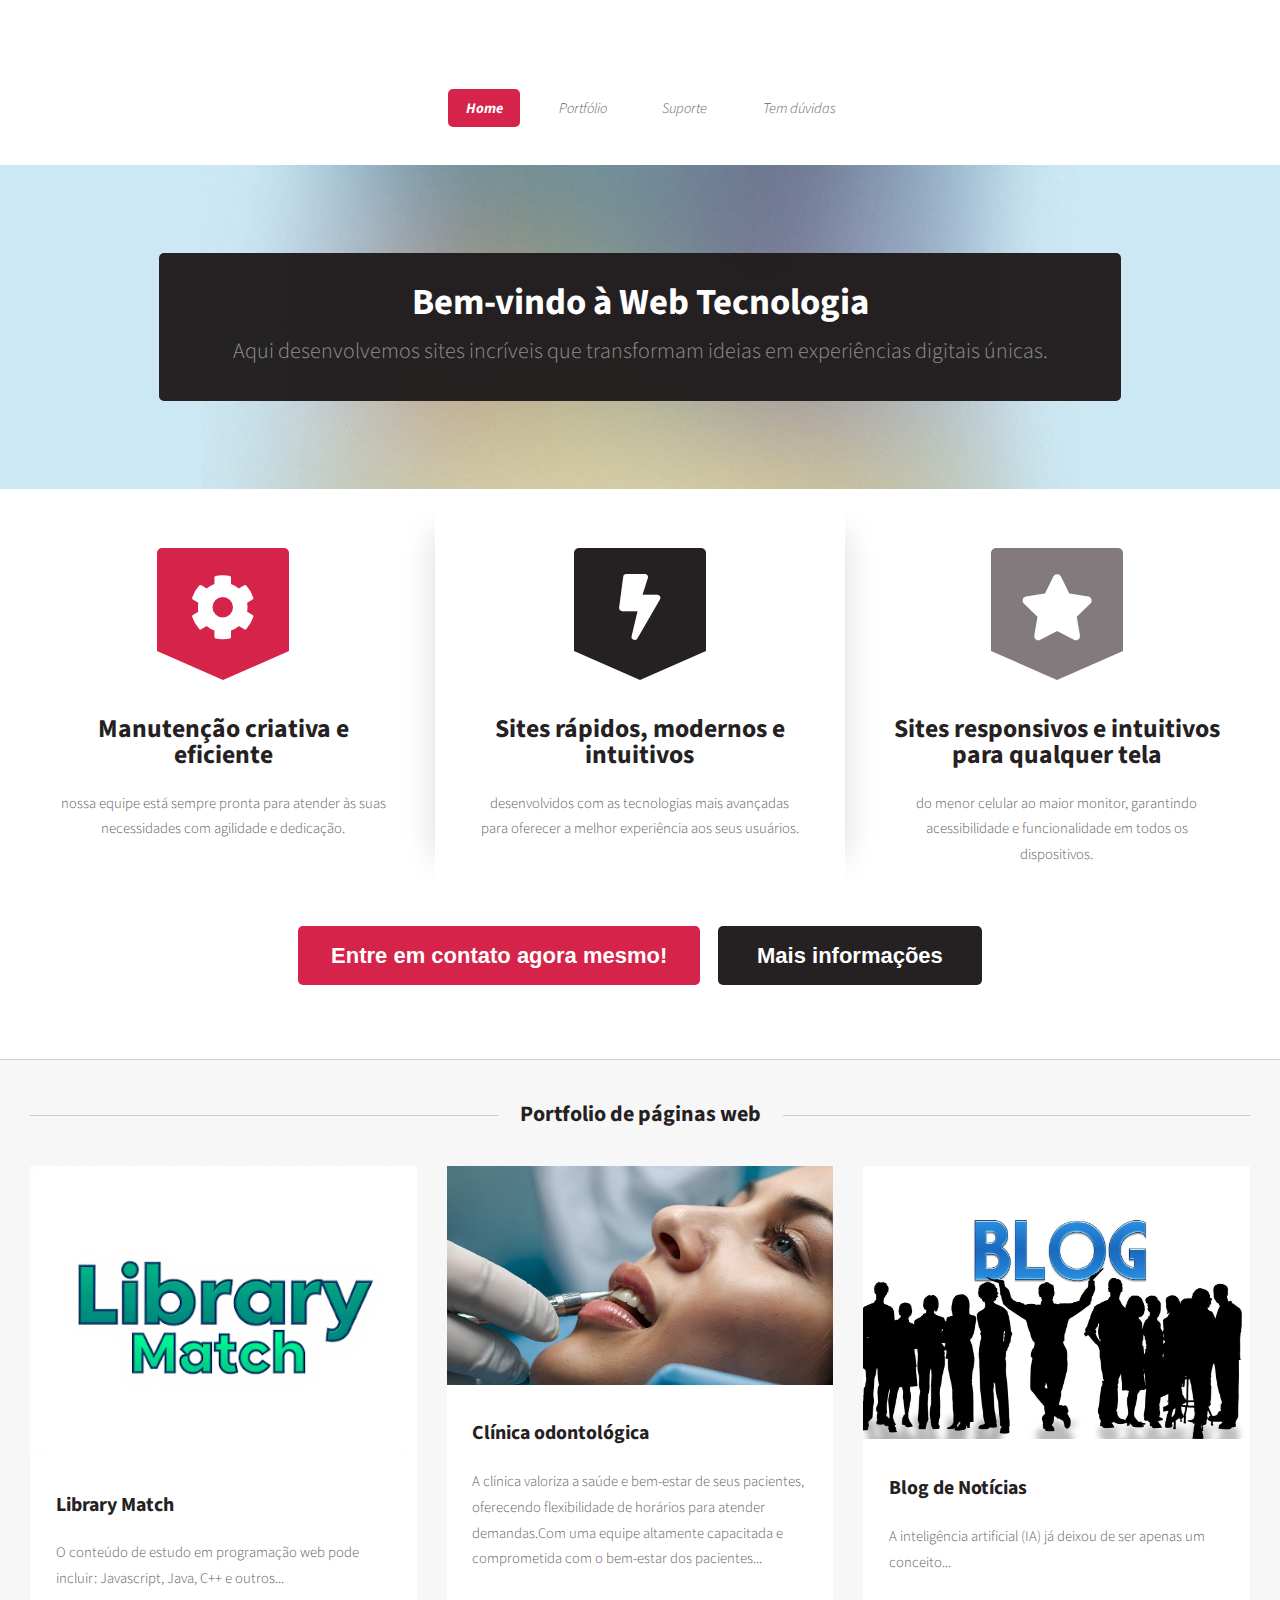
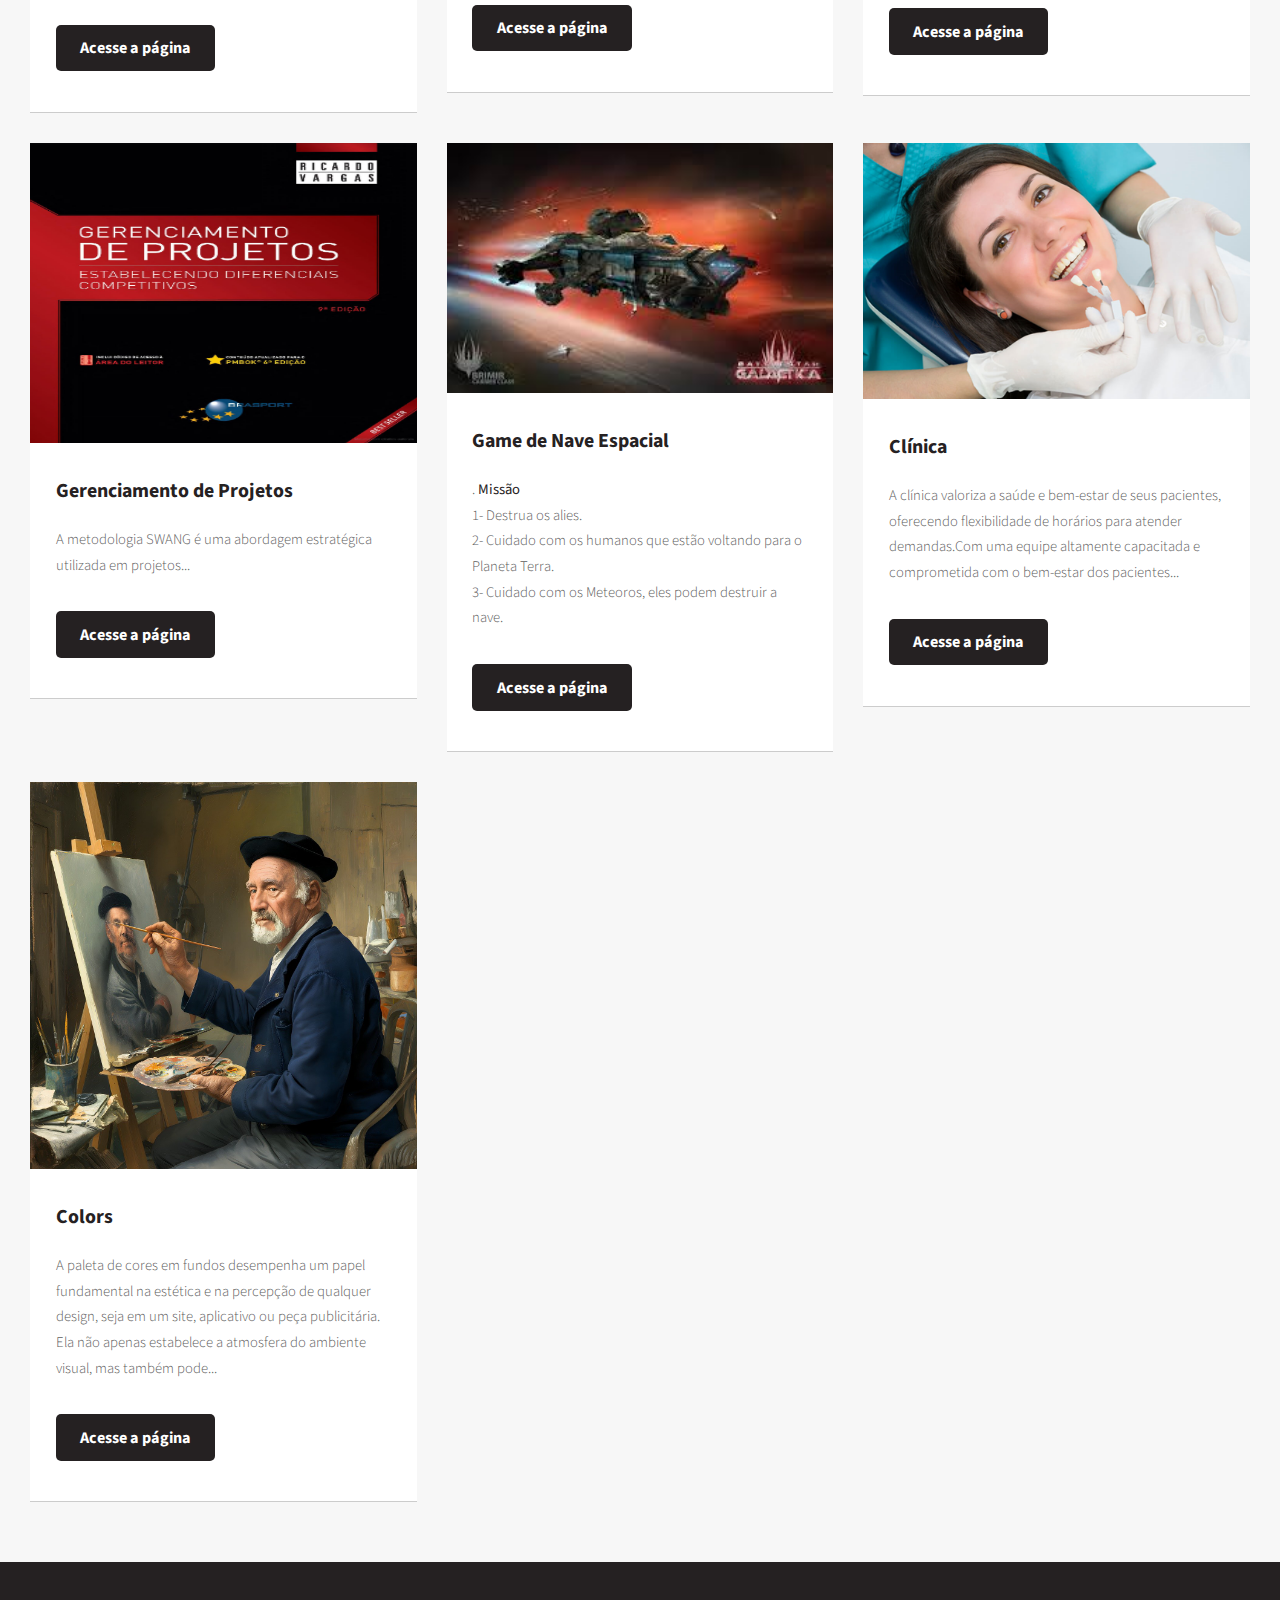
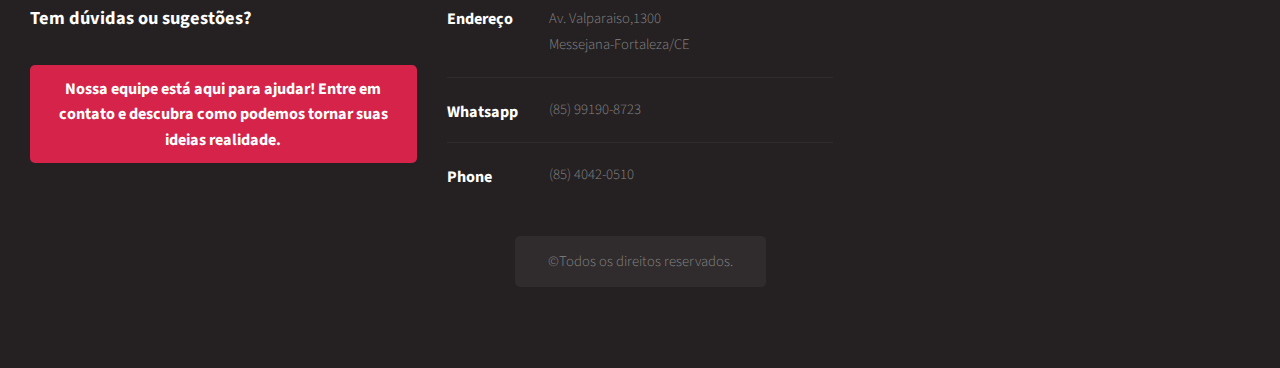
==== index.html @ 4440e18b "inicio" ====
<!DOCTYPE HTML>

<html>
	<head>
		<title>webTecnologia</title>
		<meta charset="utf-8" />
		<meta name="viewport" content="width=device-width, initial-scale=1, user-scalable=no" />
		<link rel="stylesheet" href="assets/css/main.css" />
		<link rel="shortcut icon" href="./images/WhatsApp Image 2025-01-07 at 01.07.58.jpeg" type="image/x-icon">
	</head>
	<body class="homepage is-preload">
		<div id="page-wrapper">

			<!-- Header -->
				<section id="header">

					
					

					<!-- Nav -->
						<nav id="nav">
							<ul>
								<li class="current"><a href="index.html">Home</a></li>
								<li><a href="#Portfolio">Portfólio</a></li>
								<li><a href="#Suporte">Suporte</a></li>
								<li><a href="./seg.html" target="_blank">Tem dúvidas</a></li>
							
							</ul>
						</nav>

					<!-- Banner -->
						<section id="banner">
							<header>
								<h2>Bem-vindo à Web Tecnologia</h2>
								<p> Aqui desenvolvemos sites incríveis que transformam ideias em experiências digitais únicas.</p>
							</header>
						</section>

					<!-- Intro -->
						<section id="intro" class="container">
							<div class="row">
								<div class="col-4 col-12-medium">
									<section class="first">
										<i class="icon solid featured fa-cog"></i>
										<header>
											<h2>Manutenção criativa e eficiente</h2>
										</header>
										<p>nossa equipe está sempre pronta para atender às suas necessidades com agilidade e dedicação.</p>
									</section>
								</div>
								<div class="col-4 col-12-medium">
									<section class="middle">
										<i class="icon solid featured alt fa-bolt"></i>
										<header>
											<h2>Sites rápidos, modernos e intuitivos</h2>
										</header>
										<p>desenvolvidos com as tecnologias mais avançadas para oferecer a melhor experiência aos seus usuários.</p>
									</section>
								</div>
								<div class="col-4 col-12-medium">
									<section class="last">
										<i class="icon solid featured alt2 fa-star"></i>
										<header>
											<h2>Sites responsivos e intuitivos para qualquer tela</h2>
										</header>
										<p>do menor celular ao maior monitor, garantindo acessibilidade e funcionalidade em todos os dispositivos.</p>
									</section>
								</div>
							</div>
							<footer>
								<ul class="actions">
									<li><button class="button large" id="whatsappButton">Entre em contato agora mesmo!</button></li>
									<li><button class="button alt large" id="whatsappButton2">Mais informações</button></li>
								</ul>
								
								<script>
									const phone = "5585991908723";
									const message = "Olá, gostaria de obter mais informações.";
									const url = `https://wa.me/${phone}?text=${encodeURIComponent(message)}`;
								
									// Botão 1
									document.getElementById("whatsappButton").addEventListener("click", function () {
										window.open(url, "_blank");
									});
								
									// Botão 2
									document.getElementById("whatsappButton2").addEventListener("click", function () {
										window.open(url, "_blank");
									});
								</script>
								
							</footer>
						</section>

				</section>

			<!-- Main -->
				<section id="main">
					<div class="container">
						<div class="row">
							<div class="col-12">

								<!-- Portfolio -->
									<section>
										<header class="major" id="Portfolio">
											<h2>Portfolio de páginas web</h2>
										</header>
										<div class="row">
											<div class="col-4 col-6-medium col-12-small">
												<section class="box">
													<a href="./images/download (1).png" class="image featured"><img src="./images/download (1).png" alt="" /></a>
													<header>
														<h3>Library Match</h3>
													</header>
													<p>O conteúdo de estudo em programação web pode incluir: Javascript, Java, C++ e outros...</p>
													<footer>
														<ul class="actions">
															<li><a href="https://www.librarymatch.com.br" target="_blank" class="button alt">Acesse a página</a></li>
														</ul>
													</footer>
												</section>
											</div>

											<div class="col-4 col-6-medium col-12-small">
												<section class="box">
													<a href="images/dentist-8729625_1280.jpg" class="image featured"><img src="images/dentist-8729625_1280.jpg" alt="" /></a>
													<header>
														<h3>Clínica odontológica</h3>
													</header>
													<p>A clínica valoriza a saúde e bem-estar de seus pacientes, oferecendo flexibilidade de horários para atender demandas.Com uma equipe altamente capacitada e comprometida com o bem-estar dos pacientes...</p>
													<footer>
														<ul class="actions">
															<li><a href="./Pages/page1/index.html" target="_blank" class="button alt">Acesse a página</a></li>
														</ul>
													</footer>
												</section>
											</div>

											
											
											<div class="col-4 col-6-medium col-12-small">
												<section class="box">
													<a href="images/blog-92132_1280.jpg" class="image featured"><img src="images/blog-92132_1280.jpg" alt="" /></a>
													<header>
														<h3>Blog de Notícias </h3>
													</header>
													<p>A inteligência artificial (IA) já deixou de ser apenas um conceito...</p>
													<footer>
														<ul class="actions">
															<li><a href=" ./Pages/page2/index.html" target="_blank" class="button alt">Acesse a página</a></li>
														</ul>
													</footer>
												</section>
											</div>

											<div class="col-4 col-6-medium col-12-small">
												<section class="box">
													<a href="./images/ebookProj.png" class="image featured"><img src="./images/ebookProj.png" alt="" height="300px" /></a>
													<header>
														<h3>Gerenciamento de Projetos</h3>
													</header>
													<p>A metodologia SWANG é uma abordagem estratégica utilizada em projetos...</p>
													<footer>
														<ul class="actions">
															<li><a href="https://projeto-g-five.vercel.app/" target="_blank" class="button alt">Acesse a página</a></li>
														</ul>
													</footer>
												</section>
											</div>

											<div class="col-4 col-6-medium col-12-small">
												<section class="box">
													<a href="./images/images.jfif" class="image featured"><img src="./images/images.jfif" alt="" height="250px" /></a>
													<header>
														<h3>Game de Nave Espacial</h3>
													</header>
													<p>. <strong>Missão</strong> <br>
														1- Destrua os alies. <br>
														2- Cuidado com os humanos que estão voltando para o Planeta Terra. <br>
														3- Cuidado com os Meteoros, eles podem destruir a nave.</p>
													<footer>
														<ul class="actions">
															<li><a href="https://battle-star-coral.vercel.app" target="_blank" class="button alt">Acesse a página</a></li>
														</ul>
													</footer>
												</section>
											</div>

											<div class="col-4 col-6-medium col-12-small">
												<section class="box">
													<a href="./images/implante2.png" class="image featured"><img src="./images/implante2.png" alt="" /></a>
													<header>
														<h3>Clínica</h3>
													</header>
													<p>A clínica valoriza a saúde e bem-estar de seus pacientes, oferecendo flexibilidade de horários para atender demandas.Com uma equipe altamente capacitada e comprometida com o bem-estar dos pacientes...</p>
													<footer>
														<ul class="actions">
															<li><a href="https://project-cl-nica.vercel.app/index.html" target="_blank" class="button alt">Acesse a página</a></li>
														</ul>
													</footer>
												</section>
											</div>

											<div class="col-4 col-6-medium col-12-small">
												<section class="box">
													<a href="images/ai-generated-8733789_1280.png" class="image featured"><img src="images/ai-generated-8733789_1280.png" alt="" /></a>
													<header>
														<h3>Colors</h3>
													</header>
													<p>A paleta de cores em fundos desempenha um papel fundamental na estética e na percepção de qualquer design, seja em um site, aplicativo ou peça publicitária. Ela não apenas estabelece a atmosfera do ambiente visual, mas também pode...</p>
													<footer>
														<ul class="actions">
															<li><a href="./Pages/page3/index.html " target="_blank" class="button alt">Acesse a página</a></li>
														</ul>
													</footer>
												</section>
											</div>
										
										</div>
									</section>

							</div>
							<div class="col-12">

								
											</div>
											
										</div>
									</section>

							</div>
						</div>
					</div>
				</section>

			<!-- Footer -->
				<section id="footer">
					<div class="container">
						<div class="row">
							
							<div class="col-4 col-12-medium">
								<section>
									<header id="Suporte">
										<h2>Tem dúvidas ou sugestões?</h2>
									</header>
									<footer>
										<ul class="actions">
											<li>
												<a 
													href="https://wa.me/5585991908723?text=Olá, gostaria de obter mais informações." 
													class="button" 
													target="_blank">
													Nossa equipe está aqui para ajudar! Entre em contato e descubra como podemos tornar suas ideias realidade.
												</a>
											</li>
										</ul>
										
									</footer>
								</section>
							</div>
							
							
							<div class="col-4 col-12-medium">
								<section>
									
									
									<ul class="contact">
										<li>
											<h3>Endereço</h3>
											<p>
												Av. Valparaiso,1300<br />
												Messejana-Fortaleza/CE<br />

											</p>
										</li>
										<li>
											<h3>Whatsapp</h3>
											<p>(85) 99190-8723</p>
											
										</li>
										<li>
											<h3>Phone</h3>
											<p>(85) 4042-0510</p>
										</li>
									</ul>
								</section>
							</div>
							<div class="col-12">

								<!-- Copyright -->
									<div id="copyright">
										<ul class="links">
											<li>&copy;Todos os direitos reservados.</li>
										</ul>
									</div>

							</div>
						</div>
					</div>
				</section>

		</div>

		<!-- Scripts -->
			<script src="assets/js/jquery.min.js"></script>
			<script src="assets/js/jquery.dropotron.min.js"></script>
			<script src="assets/js/browser.min.js"></script>
			<script src="assets/js/breakpoints.min.js"></script>
			<script src="assets/js/util.js"></script>
			<script src="assets/js/main.js"></script>

	</body>
</html>
---- assets/css/main.css ----
@import url("fontawesome-all.min.css");
@import url("https://fonts.googleapis.com/css?family=Source+Sans+Pro:300,400,700,900,300italic");

/*
	Dopetrope by HTML5 UP
	html5up.net | @ajlkn
	Free for personal and commercial use under the CCA 3.0 license (html5up.net/license)
*/

html, body, div, span, applet, object,
iframe, h1, h2, h3, h4, h5, h6, p, blockquote,
pre, a, abbr, acronym, address, big, cite,
code, del, dfn, em, img, ins, kbd, q, s, samp,
small, strike, strong, sub, sup, tt, var, b,
u, i, center, dl, dt, dd, ol, ul, li, fieldset,
form, label, legend, table, caption, tbody,
tfoot, thead, tr, th, td, article, aside,
canvas, details, embed, figure, figcaption,
footer, header, hgroup, menu, nav, output, ruby,
section, summary, time, mark, audio, video {
	margin: 0;
	padding: 0;
	border: 0;
	font-size: 100%;
	font: inherit;
	vertical-align: baseline;}

article, aside, details, figcaption, figure,
footer, header, hgroup, menu, nav, section {
	display: block;}

body {
	line-height: 1;
}

ol, ul {
	list-style: none;
}

blockquote, q {
	quotes: none;
}

	blockquote:before, blockquote:after, q:before, q:after {
		content: '';
		content: none;
	}

table {
	border-collapse: collapse;
	border-spacing: 0;
}

body {
	-webkit-text-size-adjust: none;
}

mark {
	background-color: transparent;
	color: inherit;
}

input::-moz-focus-inner {
	border: 0;
	padding: 0;
}

input, select, textarea {
	-moz-appearance: none;
	-webkit-appearance: none;
	-ms-appearance: none;
	appearance: none;
}

/* Basic */

	html {
		box-sizing: border-box;
	}

	*, *:before, *:after {
		box-sizing: inherit;
	}

	body {
		background: #252122;
		background-image: url("images/bg02.png");
	}

		body.is-preload *, body.is-preload *:before, body.is-preload *:after {
			-moz-animation: none !important;
			-webkit-animation: none !important;
			-ms-animation: none !important;
			animation: none !important;
			-moz-transition: none !important;
			-webkit-transition: none !important;
			-ms-transition: none !important;
			transition: none !important;
		}

	body, input, textarea, select {
		font-family: 'Source Sans Pro';
		font-weight: 300;
		color: #5d5d5d;
		font-size: 14pt;
		line-height: 1.75em;
	}

	strong, b {
		color: #252122;
		font-weight: 400;
	}

	i, em {
		font-style: italic;
	}

	sub {
		position: relative;
		top: 0.5em;
		font-size: 0.8em;
	}

	sup {
		position: relative;
		top: -0.5em;
		font-size: 0.8em;
	}

	blockquote {
		border-left: solid 0.75em #dddddd;
		padding: 1em 0 1em 1.5em;
		font-style: italic;
	}

	h1, h2, h3, h4, h5, h6 {
		color: #252122;
		font-weight: 700;
	}

	h1 a, h2 a, h3 a, h4 a, h5 a, h6 a {
		color: inherit;
		text-decoration: none;
	}

	h2 {
		font-size: 1.5em;
	}

	h3 {
		font-size: 1.35em;
	}

	a {
		color: #d52349;
		text-decoration: underline;
	}

		a:hover {
			text-decoration: none;
		}

	br.clear {
		clear: both;
	}

	hr {
		border: 0;
		border-top: solid 1px #dddddd;
		height: 1px;
		margin: 2em 0 2em 0;
	}

	p, ul, ol, dl, table {
		margin-bottom: 2em;
	}

/* Container */

	.container {
		margin: 0 auto;
		max-width: 100%;
		width: 70em;
	}

		@media screen and (max-width: 1680px) {

			.container {
				width: 70em;
			}

		}

		@media screen and (max-width: 1280px) {

			.container {
				width: calc(100% - 60px);
			}

		}

		@media screen and (max-width: 980px) {

			.container {
				width: calc(100% - 80px);
			}

		}

		@media screen and (max-width: 736px) {

			.container {
				width: calc(100% - 40px);
			}

		}

/* Row */

	.row {
		display: flex;
		flex-wrap: wrap;
		box-sizing: border-box;
		align-items: stretch;
	}

		.row > * {
			box-sizing: border-box;
		}

		.row.gtr-uniform > * > :last-child {
			margin-bottom: 0;
		}

		.row.aln-left {
			justify-content: flex-start;
		}

		.row.aln-center {
			justify-content: center;
		}

		.row.aln-right {
			justify-content: flex-end;
		}

		.row.aln-top {
			align-items: flex-start;
		}

		.row.aln-middle {
			align-items: center;
		}

		.row.aln-bottom {
			align-items: flex-end;
		}

		.row > .imp {
			order: -1;
		}

		.row > .col-1 {
			width: 8.33333%;
		}

		.row > .off-1 {
			margin-left: 8.33333%;
		}

		.row > .col-2 {
			width: 16.66667%;
		}

		.row > .off-2 {
			margin-left: 16.66667%;
		}

		.row > .col-3 {
			width: 25%;
		}

		.row > .off-3 {
			margin-left: 25%;
		}

		.row > .col-4 {
			width: 33.33333%;
		}

		.row > .off-4 {
			margin-left: 33.33333%;
		}

		.row > .col-5 {
			width: 41.66667%;
		}

		.row > .off-5 {
			margin-left: 41.66667%;
		}

		.row > .col-6 {
			width: 50%;
		}

		.row > .off-6 {
			margin-left: 50%;
		}

		.row > .col-7 {
			width: 58.33333%;
		}

		.row > .off-7 {
			margin-left: 58.33333%;
		}

		.row > .col-8 {
			width: 66.66667%;
		}

		.row > .off-8 {
			margin-left: 66.66667%;
		}

		.row > .col-9 {
			width: 75%;
		}

		.row > .off-9 {
			margin-left: 75%;
		}

		.row > .col-10 {
			width: 83.33333%;
		}

		.row > .off-10 {
			margin-left: 83.33333%;
		}

		.row > .col-11 {
			width: 91.66667%;
		}

		.row > .off-11 {
			margin-left: 91.66667%;
		}

		.row > .col-12 {
			width: 100%;
		}

		.row > .off-12 {
			margin-left: 100%;
		}

		.row.gtr-0 {
			margin-top: 0px;
			margin-left: 0px;
		}

			.row.gtr-0 > * {
				padding: 0px 0 0 0px;
			}

			.row.gtr-0.gtr-uniform {
				margin-top: 0px;
			}

				.row.gtr-0.gtr-uniform > * {
					padding-top: 0px;
				}

		.row.gtr-25 {
			margin-top: -12.5px;
			margin-left: -12.5px;
		}

			.row.gtr-25 > * {
				padding: 12.5px 0 0 12.5px;
			}

			.row.gtr-25.gtr-uniform {
				margin-top: -12.5px;
			}

				.row.gtr-25.gtr-uniform > * {
					padding-top: 12.5px;
				}

		.row.gtr-50 {
			margin-top: -25px;
			margin-left: -25px;
		}

			.row.gtr-50 > * {
				padding: 25px 0 0 25px;
			}

			.row.gtr-50.gtr-uniform {
				margin-top: -25px;
			}

				.row.gtr-50.gtr-uniform > * {
					padding-top: 25px;
				}

		.row {
			margin-top: -50px;
			margin-left: -50px;
		}

			.row > * {
				padding: 50px 0 0 50px;
			}

			.row.gtr-uniform {
				margin-top: -50px;
			}

				.row.gtr-uniform > * {
					padding-top: 50px;
				}

		.row.gtr-150 {
			margin-top: -75px;
			margin-left: -75px;
		}

			.row.gtr-150 > * {
				padding: 75px 0 0 75px;
			}

			.row.gtr-150.gtr-uniform {
				margin-top: -75px;
			}

				.row.gtr-150.gtr-uniform > * {
					padding-top: 75px;
				}

		.row.gtr-200 {
			margin-top: -100px;
			margin-left: -100px;
		}

			.row.gtr-200 > * {
				padding: 100px 0 0 100px;
			}

			.row.gtr-200.gtr-uniform {
				margin-top: -100px;
			}

				.row.gtr-200.gtr-uniform > * {
					padding-top: 100px;
				}

		@media screen and (max-width: 1680px) {

			.row {
				display: flex;
				flex-wrap: wrap;
				box-sizing: border-box;
				align-items: stretch;
			}

				.row > * {
					box-sizing: border-box;
				}

				.row.gtr-uniform > * > :last-child {
					margin-bottom: 0;
				}

				.row.aln-left {
					justify-content: flex-start;
				}

				.row.aln-center {
					justify-content: center;
				}

				.row.aln-right {
					justify-content: flex-end;
				}

				.row.aln-top {
					align-items: flex-start;
				}

				.row.aln-middle {
					align-items: center;
				}

				.row.aln-bottom {
					align-items: flex-end;
				}

				.row > .imp-xlarge {
					order: -1;
				}

				.row > .col-1-xlarge {
					width: 8.33333%;
				}

				.row > .off-1-xlarge {
					margin-left: 8.33333%;
				}

				.row > .col-2-xlarge {
					width: 16.66667%;
				}

				.row > .off-2-xlarge {
					margin-left: 16.66667%;
				}

				.row > .col-3-xlarge {
					width: 25%;
				}

				.row > .off-3-xlarge {
					margin-left: 25%;
				}

				.row > .col-4-xlarge {
					width: 33.33333%;
				}

				.row > .off-4-xlarge {
					margin-left: 33.33333%;
				}

				.row > .col-5-xlarge {
					width: 41.66667%;
				}

				.row > .off-5-xlarge {
					margin-left: 41.66667%;
				}

				.row > .col-6-xlarge {
					width: 50%;
				}

				.row > .off-6-xlarge {
					margin-left: 50%;
				}

				.row > .col-7-xlarge {
					width: 58.33333%;
				}

				.row > .off-7-xlarge {
					margin-left: 58.33333%;
				}

				.row > .col-8-xlarge {
					width: 66.66667%;
				}

				.row > .off-8-xlarge {
					margin-left: 66.66667%;
				}

				.row > .col-9-xlarge {
					width: 75%;
				}

				.row > .off-9-xlarge {
					margin-left: 75%;
				}

				.row > .col-10-xlarge {
					width: 83.33333%;
				}

				.row > .off-10-xlarge {
					margin-left: 83.33333%;
				}

				.row > .col-11-xlarge {
					width: 91.66667%;
				}

				.row > .off-11-xlarge {
					margin-left: 91.66667%;
				}

				.row > .col-12-xlarge {
					width: 100%;
				}

				.row > .off-12-xlarge {
					margin-left: 100%;
				}

				.row.gtr-0 {
					margin-top: 0px;
					margin-left: 0px;
				}

					.row.gtr-0 > * {
						padding: 0px 0 0 0px;
					}

					.row.gtr-0.gtr-uniform {
						margin-top: 0px;
					}

						.row.gtr-0.gtr-uniform > * {
							padding-top: 0px;
						}

				.row.gtr-25 {
					margin-top: -12.5px;
					margin-left: -12.5px;
				}

					.row.gtr-25 > * {
						padding: 12.5px 0 0 12.5px;
					}

					.row.gtr-25.gtr-uniform {
						margin-top: -12.5px;
					}

						.row.gtr-25.gtr-uniform > * {
							padding-top: 12.5px;
						}

				.row.gtr-50 {
					margin-top: -25px;
					margin-left: -25px;
				}

					.row.gtr-50 > * {
						padding: 25px 0 0 25px;
					}

					.row.gtr-50.gtr-uniform {
						margin-top: -25px;
					}

						.row.gtr-50.gtr-uniform > * {
							padding-top: 25px;
						}

				.row {
					margin-top: -50px;
					margin-left: -50px;
				}

					.row > * {
						padding: 50px 0 0 50px;
					}

					.row.gtr-uniform {
						margin-top: -50px;
					}

						.row.gtr-uniform > * {
							padding-top: 50px;
						}

				.row.gtr-150 {
					margin-top: -75px;
					margin-left: -75px;
				}

					.row.gtr-150 > * {
						padding: 75px 0 0 75px;
					}

					.row.gtr-150.gtr-uniform {
						margin-top: -75px;
					}

						.row.gtr-150.gtr-uniform > * {
							padding-top: 75px;
						}

				.row.gtr-200 {
					margin-top: -100px;
					margin-left: -100px;
				}

					.row.gtr-200 > * {
						padding: 100px 0 0 100px;
					}

					.row.gtr-200.gtr-uniform {
						margin-top: -100px;
					}

						.row.gtr-200.gtr-uniform > * {
							padding-top: 100px;
						}

		}

		@media screen and (max-width: 1280px) {

			.row {
				display: flex;
				flex-wrap: wrap;
				box-sizing: border-box;
				align-items: stretch;
			}

				.row > * {
					box-sizing: border-box;
				}

				.row.gtr-uniform > * > :last-child {
					margin-bottom: 0;
				}

				.row.aln-left {
					justify-content: flex-start;
				}

				.row.aln-center {
					justify-content: center;
				}

				.row.aln-right {
					justify-content: flex-end;
				}

				.row.aln-top {
					align-items: flex-start;
				}

				.row.aln-middle {
					align-items: center;
				}

				.row.aln-bottom {
					align-items: flex-end;
				}

				.row > .imp-large {
					order: -1;
				}

				.row > .col-1-large {
					width: 8.33333%;
				}

				.row > .off-1-large {
					margin-left: 8.33333%;
				}

				.row > .col-2-large {
					width: 16.66667%;
				}

				.row > .off-2-large {
					margin-left: 16.66667%;
				}

				.row > .col-3-large {
					width: 25%;
				}

				.row > .off-3-large {
					margin-left: 25%;
				}

				.row > .col-4-large {
					width: 33.33333%;
				}

				.row > .off-4-large {
					margin-left: 33.33333%;
				}

				.row > .col-5-large {
					width: 41.66667%;
				}

				.row > .off-5-large {
					margin-left: 41.66667%;
				}

				.row > .col-6-large {
					width: 50%;
				}

				.row > .off-6-large {
					margin-left: 50%;
				}

				.row > .col-7-large {
					width: 58.33333%;
				}

				.row > .off-7-large {
					margin-left: 58.33333%;
				}

				.row > .col-8-large {
					width: 66.66667%;
				}

				.row > .off-8-large {
					margin-left: 66.66667%;
				}

				.row > .col-9-large {
					width: 75%;
				}

				.row > .off-9-large {
					margin-left: 75%;
				}

				.row > .col-10-large {
					width: 83.33333%;
				}

				.row > .off-10-large {
					margin-left: 83.33333%;
				}

				.row > .col-11-large {
					width: 91.66667%;
				}

				.row > .off-11-large {
					margin-left: 91.66667%;
				}

				.row > .col-12-large {
					width: 100%;
				}

				.row > .off-12-large {
					margin-left: 100%;
				}

				.row.gtr-0 {
					margin-top: 0px;
					margin-left: 0px;
				}

					.row.gtr-0 > * {
						padding: 0px 0 0 0px;
					}

					.row.gtr-0.gtr-uniform {
						margin-top: 0px;
					}

						.row.gtr-0.gtr-uniform > * {
							padding-top: 0px;
						}

				.row.gtr-25 {
					margin-top: -7.5px;
					margin-left: -7.5px;
				}

					.row.gtr-25 > * {
						padding: 7.5px 0 0 7.5px;
					}

					.row.gtr-25.gtr-uniform {
						margin-top: -7.5px;
					}

						.row.gtr-25.gtr-uniform > * {
							padding-top: 7.5px;
						}

				.row.gtr-50 {
					margin-top: -15px;
					margin-left: -15px;
				}

					.row.gtr-50 > * {
						padding: 15px 0 0 15px;
					}

					.row.gtr-50.gtr-uniform {
						margin-top: -15px;
					}

						.row.gtr-50.gtr-uniform > * {
							padding-top: 15px;
						}

				.row {
					margin-top: -30px;
					margin-left: -30px;
				}

					.row > * {
						padding: 30px 0 0 30px;
					}

					.row.gtr-uniform {
						margin-top: -30px;
					}

						.row.gtr-uniform > * {
							padding-top: 30px;
						}

				.row.gtr-150 {
					margin-top: -45px;
					margin-left: -45px;
				}

					.row.gtr-150 > * {
						padding: 45px 0 0 45px;
					}

					.row.gtr-150.gtr-uniform {
						margin-top: -45px;
					}

						.row.gtr-150.gtr-uniform > * {
							padding-top: 45px;
						}

				.row.gtr-200 {
					margin-top: -60px;
					margin-left: -60px;
				}

					.row.gtr-200 > * {
						padding: 60px 0 0 60px;
					}

					.row.gtr-200.gtr-uniform {
						margin-top: -60px;
					}

						.row.gtr-200.gtr-uniform > * {
							padding-top: 60px;
						}

		}

		@media screen and (max-width: 980px) {

			.row {
				display: flex;
				flex-wrap: wrap;
				box-sizing: border-box;
				align-items: stretch;
			}

				.row > * {
					box-sizing: border-box;
				}

				.row.gtr-uniform > * > :last-child {
					margin-bottom: 0;
				}

				.row.aln-left {
					justify-content: flex-start;
				}

				.row.aln-center {
					justify-content: center;
				}

				.row.aln-right {
					justify-content: flex-end;
				}

				.row.aln-top {
					align-items: flex-start;
				}

				.row.aln-middle {
					align-items: center;
				}

				.row.aln-bottom {
					align-items: flex-end;
				}

				.row > .imp-medium {
					order: -1;
				}

				.row > .col-1-medium {
					width: 8.33333%;
				}

				.row > .off-1-medium {
					margin-left: 8.33333%;
				}

				.row > .col-2-medium {
					width: 16.66667%;
				}

				.row > .off-2-medium {
					margin-left: 16.66667%;
				}

				.row > .col-3-medium {
					width: 25%;
				}

				.row > .off-3-medium {
					margin-left: 25%;
				}

				.row > .col-4-medium {
					width: 33.33333%;
				}

				.row > .off-4-medium {
					margin-left: 33.33333%;
				}

				.row > .col-5-medium {
					width: 41.66667%;
				}

				.row > .off-5-medium {
					margin-left: 41.66667%;
				}

				.row > .col-6-medium {
					width: 50%;
				}

				.row > .off-6-medium {
					margin-left: 50%;
				}

				.row > .col-7-medium {
					width: 58.33333%;
				}

				.row > .off-7-medium {
					margin-left: 58.33333%;
				}

				.row > .col-8-medium {
					width: 66.66667%;
				}

				.row > .off-8-medium {
					margin-left: 66.66667%;
				}

				.row > .col-9-medium {
					width: 75%;
				}

				.row > .off-9-medium {
					margin-left: 75%;
				}

				.row > .col-10-medium {
					width: 83.33333%;
				}

				.row > .off-10-medium {
					margin-left: 83.33333%;
				}

				.row > .col-11-medium {
					width: 91.66667%;
				}

				.row > .off-11-medium {
					margin-left: 91.66667%;
				}

				.row > .col-12-medium {
					width: 100%;
				}

				.row > .off-12-medium {
					margin-left: 100%;
				}

				.row.gtr-0 {
					margin-top: 0px;
					margin-left: 0px;
				}

					.row.gtr-0 > * {
						padding: 0px 0 0 0px;
					}

					.row.gtr-0.gtr-uniform {
						margin-top: 0px;
					}

						.row.gtr-0.gtr-uniform > * {
							padding-top: 0px;
						}

				.row.gtr-25 {
					margin-top: -10px;
					margin-left: -10px;
				}

					.row.gtr-25 > * {
						padding: 10px 0 0 10px;
					}

					.row.gtr-25.gtr-uniform {
						margin-top: -10px;
					}

						.row.gtr-25.gtr-uniform > * {
							padding-top: 10px;
						}

				.row.gtr-50 {
					margin-top: -20px;
					margin-left: -20px;
				}

					.row.gtr-50 > * {
						padding: 20px 0 0 20px;
					}

					.row.gtr-50.gtr-uniform {
						margin-top: -20px;
					}

						.row.gtr-50.gtr-uniform > * {
							padding-top: 20px;
						}

				.row {
					margin-top: -40px;
					margin-left: -40px;
				}

					.row > * {
						padding: 40px 0 0 40px;
					}

					.row.gtr-uniform {
						margin-top: -40px;
					}

						.row.gtr-uniform > * {
							padding-top: 40px;
						}

				.row.gtr-150 {
					margin-top: -60px;
					margin-left: -60px;
				}

					.row.gtr-150 > * {
						padding: 60px 0 0 60px;
					}

					.row.gtr-150.gtr-uniform {
						margin-top: -60px;
					}

						.row.gtr-150.gtr-uniform > * {
							padding-top: 60px;
						}

				.row.gtr-200 {
					margin-top: -80px;
					margin-left: -80px;
				}

					.row.gtr-200 > * {
						padding: 80px 0 0 80px;
					}

					.row.gtr-200.gtr-uniform {
						margin-top: -80px;
					}

						.row.gtr-200.gtr-uniform > * {
							padding-top: 80px;
						}

		}

		@media screen and (max-width: 736px) {

			.row {
				display: flex;
				flex-wrap: wrap;
				box-sizing: border-box;
				align-items: stretch;
			}

				.row > * {
					box-sizing: border-box;
				}

				.row.gtr-uniform > * > :last-child {
					margin-bottom: 0;
				}

				.row.aln-left {
					justify-content: flex-start;
				}

				.row.aln-center {
					justify-content: center;
				}

				.row.aln-right {
					justify-content: flex-end;
				}

				.row.aln-top {
					align-items: flex-start;
				}

				.row.aln-middle {
					align-items: center;
				}

				.row.aln-bottom {
					align-items: flex-end;
				}

				.row > .imp-small {
					order: -1;
				}

				.row > .col-1-small {
					width: 8.33333%;
				}

				.row > .off-1-small {
					margin-left: 8.33333%;
				}

				.row > .col-2-small {
					width: 16.66667%;
				}

				.row > .off-2-small {
					margin-left: 16.66667%;
				}

				.row > .col-3-small {
					width: 25%;
				}

				.row > .off-3-small {
					margin-left: 25%;
				}

				.row > .col-4-small {
					width: 33.33333%;
				}

				.row > .off-4-small {
					margin-left: 33.33333%;
				}

				.row > .col-5-small {
					width: 41.66667%;
				}

				.row > .off-5-small {
					margin-left: 41.66667%;
				}

				.row > .col-6-small {
					width: 50%;
				}

				.row > .off-6-small {
					margin-left: 50%;
				}

				.row > .col-7-small {
					width: 58.33333%;
				}

				.row > .off-7-small {
					margin-left: 58.33333%;
				}

				.row > .col-8-small {
					width: 66.66667%;
				}

				.row > .off-8-small {
					margin-left: 66.66667%;
				}

				.row > .col-9-small {
					width: 75%;
				}

				.row > .off-9-small {
					margin-left: 75%;
				}

				.row > .col-10-small {
					width: 83.33333%;
				}

				.row > .off-10-small {
					margin-left: 83.33333%;
				}

				.row > .col-11-small {
					width: 91.66667%;
				}

				.row > .off-11-small {
					margin-left: 91.66667%;
				}

				.row > .col-12-small {
					width: 100%;
				}

				.row > .off-12-small {
					margin-left: 100%;
				}

				.row.gtr-0 {
					margin-top: 0px;
					margin-left: 0px;
				}

					.row.gtr-0 > * {
						padding: 0px 0 0 0px;
					}

					.row.gtr-0.gtr-uniform {
						margin-top: 0px;
					}

						.row.gtr-0.gtr-uniform > * {
							padding-top: 0px;
						}

				.row.gtr-25 {
					margin-top: -5px;
					margin-left: -5px;
				}

					.row.gtr-25 > * {
						padding: 5px 0 0 5px;
					}

					.row.gtr-25.gtr-uniform {
						margin-top: -5px;
					}

						.row.gtr-25.gtr-uniform > * {
							padding-top: 5px;
						}

				.row.gtr-50 {
					margin-top: -10px;
					margin-left: -10px;
				}

					.row.gtr-50 > * {
						padding: 10px 0 0 10px;
					}

					.row.gtr-50.gtr-uniform {
						margin-top: -10px;
					}

						.row.gtr-50.gtr-uniform > * {
							padding-top: 10px;
						}

				.row {
					margin-top: -20px;
					margin-left: -20px;
				}

					.row > * {
						padding: 20px 0 0 20px;
					}

					.row.gtr-uniform {
						margin-top: -20px;
					}

						.row.gtr-uniform > * {
							padding-top: 20px;
						}

				.row.gtr-150 {
					margin-top: -30px;
					margin-left: -30px;
				}

					.row.gtr-150 > * {
						padding: 30px 0 0 30px;
					}

					.row.gtr-150.gtr-uniform {
						margin-top: -30px;
					}

						.row.gtr-150.gtr-uniform > * {
							padding-top: 30px;
						}

				.row.gtr-200 {
					margin-top: -40px;
					margin-left: -40px;
				}

					.row.gtr-200 > * {
						padding: 40px 0 0 40px;
					}

					.row.gtr-200.gtr-uniform {
						margin-top: -40px;
					}

						.row.gtr-200.gtr-uniform > * {
							padding-top: 40px;
						}

		}

/* Form */

	form label {
		display: block;
		color: #252122;
		font-weight: 400;
		margin: 0 0 0.5em 0;
	}

	form input[type=text],
	form input[type=email],
	form input[type=password],
	form select,
	form textarea {
		-webkit-appearance: none;
		display: block;
		border: 0;
		padding: 0.75em 1em;
		font-size: 1em;
		border-radius: 5px;
		border: solid 1px #dddddd;
		background: #fff;
		width: 100%;
	}

		form input[type=text]:focus,
		form input[type=email]:focus,
		form input[type=password]:focus,
		form select:focus,
		form textarea:focus {
			box-shadow: inset 0px 0px 1px 1px #43bff0;
		}

	form textarea {
		height: 15em;
	}

	form ::-webkit-input-placeholder {
		color: #555 !important;
	}

	form :-moz-placeholder {
		color: #555 !important;
	}

	form ::-moz-placeholder {
		color: #555 !important;
	}

	form :-ms-input-placeholder {
		color: #555 !important;
	}

	form ::-moz-focus-inner {
		border: 0;
	}

/* Tables */

	table {
		width: 100%;
	}

		table tr {
			border-top: solid 1px #dddddd;
		}

			table tr:first-child {
				border-top: 0;
			}

		table td {
			padding: 0.5em 1em 0.5em 1em;
		}

		table th {
			text-align: left;
			padding: 0.5em 1em 0.5em 1em;
			font-weight: 700;
			margin: 0 0 1em 0;
		}

		table thead {
			border-bottom: solid 2px #dddddd;
		}

/* Section/Article */

	section, article {
		margin-bottom: 2.5em;
	}

		section > :last-child, section:last-child, article > :last-child, article:last-child {
			margin-bottom: 0;
		}

	header {
		margin: 0 0 1.5em 0;
	}

		header > p {
			display: block;
			font-style: italic;
			margin: 0.5em 0 0 0;
			padding-bottom: 0.5em;
		}

		header.major {
			position: relative;
			text-align: center;
			border-top: solid 1px #ccc;
			top: 1em;
			margin: 0 0 3em 0;
		}

			header.major h2 {
				background: #fff;
				position: relative;
				top: -0.65em;
				display: inline;
				margin: 0;
				padding: 0 1em 0 1em;
			}

	footer {
		margin: 2.25em 0 0 0;
	}

/* Box */

	.box {
		background: #ffffff;
		border-bottom: solid 1px #ccc;
		padding: 2.75em 1.75em 2.75em 1.75em;
	}

		.box .image.featured {
			position: relative;
			width: auto;
			left: 1.75em;
			top: 1.75em;
			margin: -4.5em 0 4.25em -3.5em;
		}

		.box.post header {
			padding-top: 1em;
			margin: 0 0 2em 0;
		}

		.box.post h2 {
			font-size: 2.5em;
			letter-spacing: -0.015em;
		}

		.box.post header > p {
			margin-top: 1.25em;
			font-size: 1.25em;
		}

		.box footer ul.actions {
			margin-bottom: 0;
		}

/* Button */

	input[type="button"],
	input[type="submit"],
	input[type="reset"],
	button,
	.button {
		-webkit-appearance: none;
		display: inline-block;
		text-decoration: none;
		cursor: pointer;
		border: 0;
		border-radius: 5px;
		background: #d52349;
		color: #fff !important;
		font-weight: 700;
		outline: 0;
		font-size: 1.1em;
		padding: 0.65em 1.5em 0.65em 1.5em;
		text-align: center;
		-moz-transition: background-color .25s ease-in-out;
		-webkit-transition: background-color .25s ease-in-out;
		-ms-transition: background-color .25s ease-in-out;
		transition: background-color .25s ease-in-out;
	}

		input[type="button"]:hover,
		input[type="submit"]:hover,
		input[type="reset"]:hover,
		button:hover,
		.button:hover {
			background: #e53359;
		}

		input[type="button"]:active,
		input[type="submit"]:active,
		input[type="reset"]:active,
		button:active,
		.button:active {
			background: #c51349;
		}

		input[type="button"].alt,
		input[type="submit"].alt,
		input[type="reset"].alt,
		button.alt,
		.button.alt {
			background: #252122;
		}

			input[type="button"].alt:hover,
			input[type="submit"].alt:hover,
			input[type="reset"].alt:hover,
			button.alt:hover,
			.button.alt:hover {
				background: #353132;
			}

			input[type="button"].alt:active,
			input[type="submit"].alt:active,
			input[type="reset"].alt:active,
			button.alt:active,
			.button.alt:active {
				background: #151112;
			}

		input[type="button"].icon:before,
		input[type="submit"].icon:before,
		input[type="reset"].icon:before,
		button.icon:before,
		.button.icon:before {
			opacity: 0.35;
			position: relative;
			top: 0.05em;
			margin-right: 0.75em;
		}

		input[type="button"].large,
		input[type="submit"].large,
		input[type="reset"].large,
		button.large,
		.button.large {
			font-size: 1.5em;
			padding: 0.75em 1.5em 0.75em 1.5em;
		}

/* Image */

	.image {
		display: inline-block;
		outline: 0;
	}

		.image img {
			display: block;
			width: 100%;
		}

		.image.centered {
			display: block;
			margin: 0 0 2em 0;
		}

			.image.centered img {
				margin: 0 auto;
				width: auto;
			}

		.image.featured {
			display: block;
			width: 100%;
			margin: 0 0 2em 0;
		}

		.image.left {
			float: left;
			margin: 0 2em 2em 0;
		}

/* List */

	ul {
		list-style: disc;
		padding-left: 1em;
	}

		ul li {
			padding-left: 0.5em;
		}

	ol {
		list-style: decimal;
		padding-left: 1.25em;
	}

		ol li {
			padding-left: 0.25em;
		}

/* Actions */

	ul.actions {
		list-style: none;
		padding-left: 0;
	}

		ul.actions li {
			display: inline-block;
			margin-left: 1em;
			padding-left: 0;
		}

			ul.actions li:first-child {
				margin-left: 0;
			}

/* Links */

	ul.links {
		list-style: none;
		padding-left: 0;
	}

		ul.links li {
			display: inline-block;
			border-left: solid 1px rgba(255, 255, 255, 0.05);
			padding: 0 0 0 1em;
			margin: 0 0 0 1em;
		}

			ul.links li:first-child {
				border-left: 0;
				padding-left: 0;
				margin-left: 0;
			}

/* Contact */

	ul.contact {
		list-style: none;
		padding-left: 0;
	}

		ul.contact li {
			position: relative;
			border-top: solid 1px #ddd;
			padding: 1.3em 0 1.3em 7em;
		}

			ul.contact li h3 {
				position: absolute;
				left: 0;
				top: 1.3em;
				font-size: 1.1em;
			}

			ul.contact li p {
				margin: 0;
			}

			ul.contact li:first-child {
				padding-top: 0;
				border-top: 0;
			}

				ul.contact li:first-child h3 {
					top: 0;
				}

/* Dates */

	ul.dates {
		list-style: none;
		padding-left: 0;
	}

		ul.dates li {
			position: relative;
			border-top: solid 1px #ddd;
			padding: 1.3em 0 1.3em 6.75em;
		}

		ul.dates .date {
			display: block;
			position: absolute;
			left: 0;
			top: 1.3em;
			background-color: #d52349;
			height: 3.5em;
			text-align: center;
			color: #fff;
			line-height: 1em;
			border-top-left-radius: 5px;
			border-bottom-left-radius: 5px;
			padding: 0.5em 0.75em 0 1em;
		}

			ul.dates .date:after {
				content: '';
				position: absolute;
				bottom: 0;
				right: -1.2em;
				border-left: solid 1.25em #d52349;
				border-top: solid 1.8em transparent;
				border-bottom: solid 1.8em transparent;
			}

			ul.dates .date strong {
				display: block;
				font-size: 1.75em;
				padding-top: 0.15em;
			}

		ul.dates h3 {
			font-size: 1.1em;
		}

		ul.dates p {
			margin: 0;
		}

		ul.dates li:first-child {
			border-top: 0;
			padding-top: 0;
		}

			ul.dates li:first-child .date {
				top: 0;
			}

/* Divided */

	ul.divided {
		list-style: none;
		padding-left: 0;
	}

		ul.divided li {
			border-top: solid 1px #ddd;
			padding: 1em 0 1em 0;
		}

			ul.divided li:first-child {
				border-top: 0;
				padding-top: 0;
			}

/* Social */

	ul.social {
		list-style: none;
		padding-left: 0;
		overflow: hidden;
		cursor: default;
		margin: 0 0 3.25em 0;
	}

		ul.social li {
			display: inline-block;
			padding-left: 0;
			margin-left: 0.75em;
		}

			ul.social li:first-child {
				margin-left: 0;
			}

			ul.social li a {
				display: inline-block;
				width: 3em;
				height: 3em;
				text-align: center;
				border-radius: 5px;
				background: #888;
				-moz-transition: background-color .25s ease-in-out;
				-webkit-transition: background-color .25s ease-in-out;
				-ms-transition: background-color .25s ease-in-out;
				transition: background-color .25s ease-in-out;
			}

				ul.social li a:before {
					color: #fff;
					font-size: 2em;
					line-height: 1.5em;
				}

				ul.social li a.fa-facebook {
					background: #3c5a98;
				}

					ul.social li a.fa-facebook:hover {
						background: #4c6aa8;
					}

				ul.social li a.fa-twitter {
					background: #2daae4;
				}

					ul.social li a.fa-twitter:hover {
						background: #3dbaf4;
					}

				ul.social li a.fa-dribbble {
					background: #c4376b;
				}

					ul.social li a.fa-dribbble:hover {
						background: #d4477b;
					}

				ul.social li a.fa-linkedin {
					background: #006599;
				}

					ul.social li a.fa-linkedin:hover {
						background: #1075a9;
					}

				ul.social li a.fa-tumblr {
					background: #2b4661;
				}

					ul.social li a.fa-tumblr:hover {
						background: #3b5671;
					}

				ul.social li a.fa-google-plus {
					background: #da2713;
				}

					ul.social li a.fa-google-plus:hover {
						background: #ea3723;
					}

/* Icons */

	.icon {
		text-decoration: none;
		position: relative;
		text-decoration: none;
	}

		.icon:before {
			-moz-osx-font-smoothing: grayscale;
			-webkit-font-smoothing: antialiased;
			display: inline-block;
			font-style: normal;
			font-variant: normal;
			text-rendering: auto;
			line-height: 1;
			text-transform: none !important;
			font-family: 'Font Awesome 5 Free';
			font-weight: 400;
		}

		.icon.solid:before {
			font-weight: 900;
		}

		.icon.brands:before {
			font-family: 'Font Awesome 5 Brands';
		}

		.icon:before {
			line-height: inherit;
		}

		.icon > .label {
			display: none;
		}

		.icon.featured {
			position: relative;
			display: inline-block;
			background-color: #d52349;
			width: 9em;
			padding: 1.75em 0 0.75em 0;
			border-top-left-radius: 5px;
			border-top-right-radius: 5px;
			margin: 0 0 4.5em 0;
			cursor: default;
		}

			.icon.featured:before {
				font-size: 4.5em;
				line-height: 1em;
				color: #fff;
			}

			.icon.featured:after {
				content: '';
				position: absolute;
				bottom: -1.95em;
				left: 0;
				border-top: solid 2em #d52349;
				border-left: solid 4.5em transparent;
				border-right: solid 4.5em transparent;
			}

			.icon.featured.alt {
				background-color: #252122;
			}

				.icon.featured.alt:after {
					border-top-color: #252122;
				}

			.icon.featured.alt2 {
				background-color: #827a7c;
			}

				.icon.featured.alt2:after {
					border-top-color: #827a7c;
				}

/* Page Wrapper */

	#page-wrapper > section {
		margin-bottom: 0;
	}

/* Header */

	#header {
		position: relative;
		background: #ffffff;
		border-bottom: solid 1px #ccc;
		padding: 5em 0 4em 0;
		text-align: center;
	}

		#header h1 {
			color: #252122;
			font-weight: 900;
			font-size: 2.5em;
			letter-spacing: -0.035em;
			line-height: 1;
		}

/* Nav */

	#nav {
		margin: 2.5em 0 0 0;
	}

		#nav > ul {
			margin: 0;
		}

			#nav > ul > li {
				display: inline-block;
				font-style: italic;
				margin: 0 0.35em 0 0.35em;
			}

				#nav > ul > li > ul {
					display: none;
				}

				#nav > ul > li > a {
					border-radius: 5px;
					color: #5d5d5d;
					text-decoration: none;
					padding: 0.6em 1.2em 0.6em 1.2em;
					-moz-transition: background-color .25s ease-in-out;
					-webkit-transition: background-color .25s ease-in-out;
					-ms-transition: background-color .25s ease-in-out;
					transition: background-color .25s ease-in-out;
					outline: 0;
				}

				#nav > ul > li:hover > a, #nav > ul > li.active > a {
					background: #f3f3f3;
				}

				#nav > ul > li.current > a {
					background: #d52349;
					color: #fff !important;
					font-weight: 700;
				}

	.dropotron {
		border-radius: 5px;
		background-color: #252122;
		background-color: rgba(34, 30, 31, 0.98);
		padding: 1.25em 1.5em 1.25em 1.5em;
		font-style: italic;
		min-width: 13em;
		box-shadow: 0px 8px 15px 0px rgba(0, 0, 0, 0.5);
		text-align: left;
		margin-top: -1.25em;
		margin-left: -1px;
		list-style: none;
	}

		.dropotron a, .dropotron span {
			color: #aaa;
			text-decoration: none;
			-moz-transition: color .25s ease-in-out;
			-webkit-transition: color .25s ease-in-out;
			-ms-transition: color .25s ease-in-out;
			transition: color .25s ease-in-out;
		}

		.dropotron li {
			padding: 0.25em 0 0.25em 0;
		}

			.dropotron li:hover > a, .dropotron li:hover > span {
				color: #fff;
			}

		.dropotron.level-0 {
			margin-top: 2em;
		}

			.dropotron.level-0:before {
				content: '';
				display: block;
				position: absolute;
				left: 50%;
				margin-left: -10px;
				top: -9px;
				border-left: solid 10px transparent;
				border-right: solid 10px transparent;
				border-bottom: solid 10px #252122;
				border-bottom-color: rgba(34, 30, 31, 0.98);
			}

/* Banner */

	#banner {
		background: #CCE8F4 url("../../images/pic01.jpg");
		background-position: center center;
		background-size: auto 100%;
		background-repeat: no-repeat;
		text-align: center;
		position: relative;
		padding: 8em 0;
		margin: 4em 0 0 0;
	}

		#banner header {
			background-color: rgba(34, 30, 31, 0.98);
			display: inline-block;
			padding: 2.5em 5em;
			border-radius: 5px;
		}

			#banner header h2 {
				color: #fff;
				font-weight: 700;
				font-size: 2.5em;
				margin: 0 0 0.65em 0;
			}

			#banner header p {
				color: #ffffff83;;
				padding: 0;
				font-style: normal;
				margin: 0;
				font-size: 1.5em;
			}

/* Intro */

	#intro {
		text-align: center;
		overflow: hidden;
	}

		#intro section {
			margin: 3em 0;
			padding: 2.5em 0;
		}

		#intro h2 {
			font-size: 1.75em;
		}

		#intro p {
			margin: 0;
		}

		#intro .middle {
			position: relative;
			z-index: 1;
		}

			#intro .middle:before {
				content: '';
				width: 32px;
				height: 100%;
				position: absolute;
				left: -24px;
				top: 0;
				display: block;
				z-index: -1;
				box-shadow: 32px 0 0 0 #fff, 0 -32px 0 0 #fff, 0 32px 0 0 #fff, 32px 32px 0 0 #fff, 32px -32px 0 0 #fff, 0 0 32px 0 rgba(0, 0, 0, 0.15);
			}

			#intro .middle:after {
				content: '';
				width: 32px;
				height: 100%;
				position: absolute;
				right: -24px;
				top: 0;
				display: block;
				z-index: -1;
				box-shadow: -32px 0 0 0 #fff, 0 -32px 0 0 #fff, 0 32px 0 0 #fff, -32px 32px 0 0 #fff, -32px -32px 0 0 #fff, 0 0 32px 0 rgba(0, 0, 0, 0.15);
			}

		#intro .button {
			min-width: 12em;
		}

		#intro footer {
			margin: 0;
		}

/* Main */

	#main {
		position: relative;
		background: #f7f7f7 url("images/bg02.png");
		padding: 4em 0 4em 0;
	}

		#main:before {
			content: '';
			position: absolute;
			top: 0;
			left: 0;
			width: 100%;
			background: url("images/bg01.png");
			background-size: 100% 100%;
			z-index: 0;
			opacity: 0.1;
		}

		#main .major h2 {
			background: #f7f7f7 url("images/bg02.png");
		}

/* Footer */

	#footer {
		position: relative;
		color: #858484;
		padding: 4em 0;
	}

		#footer:before {
			content: '';
			position: absolute;
			top: 0;
			left: 0;
			width: 100%;
			background: url("images/bg01.png");
			background-size: 100% 100%;
			z-index: 0;
			opacity: 0.5;
		}

		#footer a {
			color: #c5c4c4;
		}

		#footer h2, #footer h3, #footer h4, #footer h5, #footer h6, #footer strong, #footer b {
			color: #fff;
		}

			#footer h2 a, #footer h3 a, #footer h4 a, #footer h5 a, #footer h6 a, #footer strong a, #footer b a {
				color: inherit;
			}

		#footer ul.contact li,
		#footer ul.dates li,
		#footer ul.divided li {
			border-top-color: #353434;
			border-top-color: rgba(255, 255, 255, 0.05);
		}

		#footer header {
			margin: 0 0 3em 0;
		}

			#footer header h2 {
				font-size: 1.75em;
			}

/* Copyright */

	#copyright {
		text-align: center;
		margin: 3em 0 2em 0;
	}

		#copyright ul.links {
			display: inline-block;
			background: #2C2929;
			background: rgba(255, 255, 255, 0.05);
			border-radius: 5px;
			margin: 0;
			padding: 0.85em 2.25em 0.85em 2.25em;
		}

/* XLarge */

	@media screen and (max-width: 1680px) {

		/* Basic */

			body, input, textarea, select {
				font-size: 12pt;
			}

	}

/* Large */

	@media screen and (max-width: 1280px) {

		/* Basic */

			body, input, textarea, select {
				font-size: 11pt;
			}

		/* Section/Article */

			header.major {
				margin: 0.75em 0 2.5em 0;
			}

				header.major h2 {
					padding: 0 1em 0 1em;
				}

		/* Social */

			ul.social li {
				margin: 0 0 0.25em 0.75em;
			}

		/* Header */

			#header {
				padding: 4em 0 3em 0;
			}

		/* Banner */

			#banner {
				padding: 6em 0;
				margin: 3em 0 0 0;
			}

		/* Intro */

			#intro {
				padding: 0;
			}

				#intro section {
					padding: 1em 2em;
				}

				#intro .middle:before {
					left: -12px;
				}

				#intro .middle:after {
					right: -12px;
				}

		/* Main */

			#main {
				padding: 30px 0;
			}

		/* Footer */

			#footer {
				padding: 3em 0;
			}

				#footer:before {
					height: 2.5em;
				}

				#footer header {
					margin: 0 0 1.5em 0;
				}

					#footer header h2 {
						font-size: 1.25em;
					}

		/* Copyright */

			#copyright {
				margin: 0;
			}

	}

/* Medium */

	#navPanel, #titleBar {
		display: none;
	}

	@media screen and (max-width: 980px) {

		/* Basic */

			html, body {
				overflow-x: hidden;
			}

		/* Box */

			.box footer ul.actions li {
				margin: 1em 0 0 0;
				display: block;
			}

				.box footer ul.actions li .button {
					width: 100%;
				}

				.box footer ul.actions li:first-child {
					margin-top: 0;
				}

		/* Header */

			#header {
				padding: 3.5em 0 3em 0;
			}

		/* Nav */

			#nav {
				display: none;
			}

		/* Intro */

			#intro {
				padding: 3em 0 0 0;
			}

				#intro section {
					position: relative;
					border-top: solid 1px #dfdfdf;
					margin: 0;
					padding: 40px 0 0 0;
				}

					#intro section.first {
						border-top: 0;
						padding-top: 0;
					}

					#intro section p {
						margin: 0;
					}

				#intro .middle:before, #intro .middle:after {
					display: none;
				}

				#intro footer {
					padding: 3em 0 0 0;
				}

					#intro footer ul.actions {
						margin-bottom: 0;
					}

		/* Main */

			#main {
				padding: 40px 0;
			}

		/* Copyright */

			#copyright ul.links {
				display: block;
			}

		/* Nav */

			#page-wrapper {
				-moz-backface-visibility: hidden;
				-webkit-backface-visibility: hidden;
				-ms-backface-visibility: hidden;
				backface-visibility: hidden;
				-moz-transition: -moz-transform 0.5s ease;
				-webkit-transition: -webkit-transform 0.5s ease;
				-ms-transition: -ms-transform 0.5s ease;
				transition: transform 0.5s ease;
				padding-bottom: 1px;
			}

			#titleBar {
				-moz-backface-visibility: hidden;
				-webkit-backface-visibility: hidden;
				-ms-backface-visibility: hidden;
				backface-visibility: hidden;
				-moz-transition: -moz-transform 0.5s ease;
				-webkit-transition: -webkit-transform 0.5s ease;
				-ms-transition: -ms-transform 0.5s ease;
				transition: transform 0.5s ease;
				display: block;
				height: 44px;
				left: 0;
				position: fixed;
				top: 0;
				width: 100%;
				z-index: 10001;
				background: none;
			}

				#titleBar .toggle {
					text-decoration: none;
					width: 80px;
					height: 60px;
				}

					#titleBar .toggle:before {
						-moz-osx-font-smoothing: grayscale;
						-webkit-font-smoothing: antialiased;
						display: inline-block;
						font-style: normal;
						font-variant: normal;
						text-rendering: auto;
						line-height: 1;
						text-transform: none !important;
						font-family: 'Font Awesome 5 Free';
						font-weight: 900;
					}

					#titleBar .toggle:before {
						content: '\f0c9';
						display: block;
						position: absolute;
						left: 10px;
						top: 10px;
						width: 50px;
						height: 40px;
						line-height: 40px;
						font-size: 18px;
						color: #fff;
						text-align: center;
						background: rgba(150, 150, 150, 0.75);
						border-radius: 5px;
					}

					#titleBar .toggle:active:before {
						background-color: #969696;
					}

			#navPanel {
				-moz-backface-visibility: hidden;
				-webkit-backface-visibility: hidden;
				-ms-backface-visibility: hidden;
				backface-visibility: hidden;
				-moz-transform: translateX(-275px);
				-webkit-transform: translateX(-275px);
				-ms-transform: translateX(-275px);
				transform: translateX(-275px);
				-moz-transition: -moz-transform 0.5s ease;
				-webkit-transition: -webkit-transform 0.5s ease;
				-ms-transition: -ms-transform 0.5s ease;
				transition: transform 0.5s ease;
				display: block;
				height: 100%;
				left: 0;
				overflow-y: auto;
				position: fixed;
				top: 0;
				width: 275px;
				z-index: 10002;
				color: #858484;
				background-image: url("images/bg02.png");
				box-shadow: inset -3px 0px 5px 0px rgba(0, 0, 0, 0.35);
			}

				#navPanel .link {
					display: block;
					color: #888;
					text-decoration: none;
					height: 44px;
					line-height: 44px;
					border-top: solid 1px rgba(255, 255, 255, 0.05);
					padding: 0 1em 0 1em;
					font-style: italic;
				}

					#navPanel .link:first-child {
						border-top: 0;
					}

				#navPanel .indent-1 {
					display: inline-block;
					width: 1em;
				}

				#navPanel .indent-2 {
					display: inline-block;
					width: 2em;
				}

				#navPanel .indent-3 {
					display: inline-block;
					width: 3em;
				}

				#navPanel .indent-4 {
					display: inline-block;
					width: 4em;
				}

				#navPanel .indent-5 {
					display: inline-block;
					width: 5em;
				}

				#navPanel .depth-0 {
					color: #fff;
				}

			body.navPanel-visible #page-wrapper {
				-moz-transform: translateX(275px);
				-webkit-transform: translateX(275px);
				-ms-transform: translateX(275px);
				transform: translateX(275px);
			}

			body.navPanel-visible #titleBar {
				-moz-transform: translateX(275px);
				-webkit-transform: translateX(275px);
				-ms-transform: translateX(275px);
				transform: translateX(275px);
			}

			body.navPanel-visible #navPanel {
				-moz-transform: translateX(0);
				-webkit-transform: translateX(0);
				-ms-transform: translateX(0);
				transform: translateX(0);
			}

	}

/* Small */

	@media screen and (max-width: 736px) {

		/* Basic */

			body, input, textarea, select {
				font-size: 11pt;
			}

			h2, h3, h4, h5, h6 {
				font-size: 1.25em;
			}

		/* Button */

			input[type="button"].large,
			input[type="submit"].large,
			input[type="reset"].large,
			button.large,
			.button.large {
				font-size: 1.1em;
				padding: 0.65em 1.5em 0.65em 1.5em;
			}

		/* Actions */

			ul.actions li {
				margin: 1em 0 0 0;
				display: block;
			}

				ul.actions li .button {
					width: 100%;
				}

				ul.actions li:first-child {
					margin-top: 0;
				}

		/* Section/Article */

			section, article {
				margin-bottom: 20px;
			}

			header {
				margin: 0 0 1em 0;
			}

			footer {
				margin: 2em 0 0 0;
			}

		/* Box */

			.box {
				padding: 25px 15px 20px 15px;
			}

				.box .image.featured {
					left: 15px;
					top: 15px;
					margin: -40px 0 40px -30px;
				}

				.box.post header {
					padding-top: 0;
					margin: 0 0 1em 0;
				}

				.box.post h2 {
					font-size: 1.5em;
					line-height: 1.5em;
				}

				.box.post header > p {
					margin-top: 0;
					font-size: 1em;
				}

		/* Divided */

			ul.divided li {
				padding: 0.5em 0 0.5em 0;
			}

		/* Contact */

			ul.contact li {
				padding: 0.8em 0 0.8em 7em;
			}

				ul.contact li h3 {
					top: 0.8em;
				}

		/* Dates */

			ul.dates li {
				padding-left: 6em;
			}

			ul.dates h3 {
				margin: 0 0 0.5em 0;
			}

		/* Links */

			ul.links li {
				display: block;
				padding: 0.25em 0 0 0;
				margin: 0.25em 0 0 0;
				border-left: 0;
			}

				ul.links li:first-child {
					padding-top: 0;
					margin-top: 0;
				}

		/* Social */

			ul.social li {
				margin: 0 0.5em 0.75em 0;
			}

		/* Icons */

			.icon.featured {
				width: 8em;
				margin: 0 0 3em 0;
			}

				.icon.featured:after {
					border-left: solid 4em transparent;
					border-right: solid 4em transparent;
				}

		/* Header */

			#header {
				text-align: center;
				padding: 2em 0;
			}

				#header h1 {
					color: #252122;
					font-weight: 900;
					font-size: 1.75em;
					letter-spacing: -0.035em;
				}

		/* Intro */

			#intro {
				padding: 2em 0 0 0;
			}

				#intro section {
					padding: 40px 0 0 0;
					margin: 20px 0 0 0;
				}

				#intro h2 {
					font-size: 1.25em;
				}

		/* Banner */

			#banner {
				padding: 6em 0;
				margin: 2em 0 0 0;
			}

				#banner header {
					padding: 1.5em 1em 1.5em 1em;
					display: block;
					border-radius: 0;
				}

					#banner header h2 {
						font-size: 1.5em;
						line-height: 1.5em;
						margin: 0 0 0.25em 0;
					}

					#banner header p {
						font-size: 1.2em;
					}

		/* Main */

			#main {
				padding: 20px 0;
			}

		/* Footer */

			#footer {
				padding: 40px 0 20px 0;
			}

	}
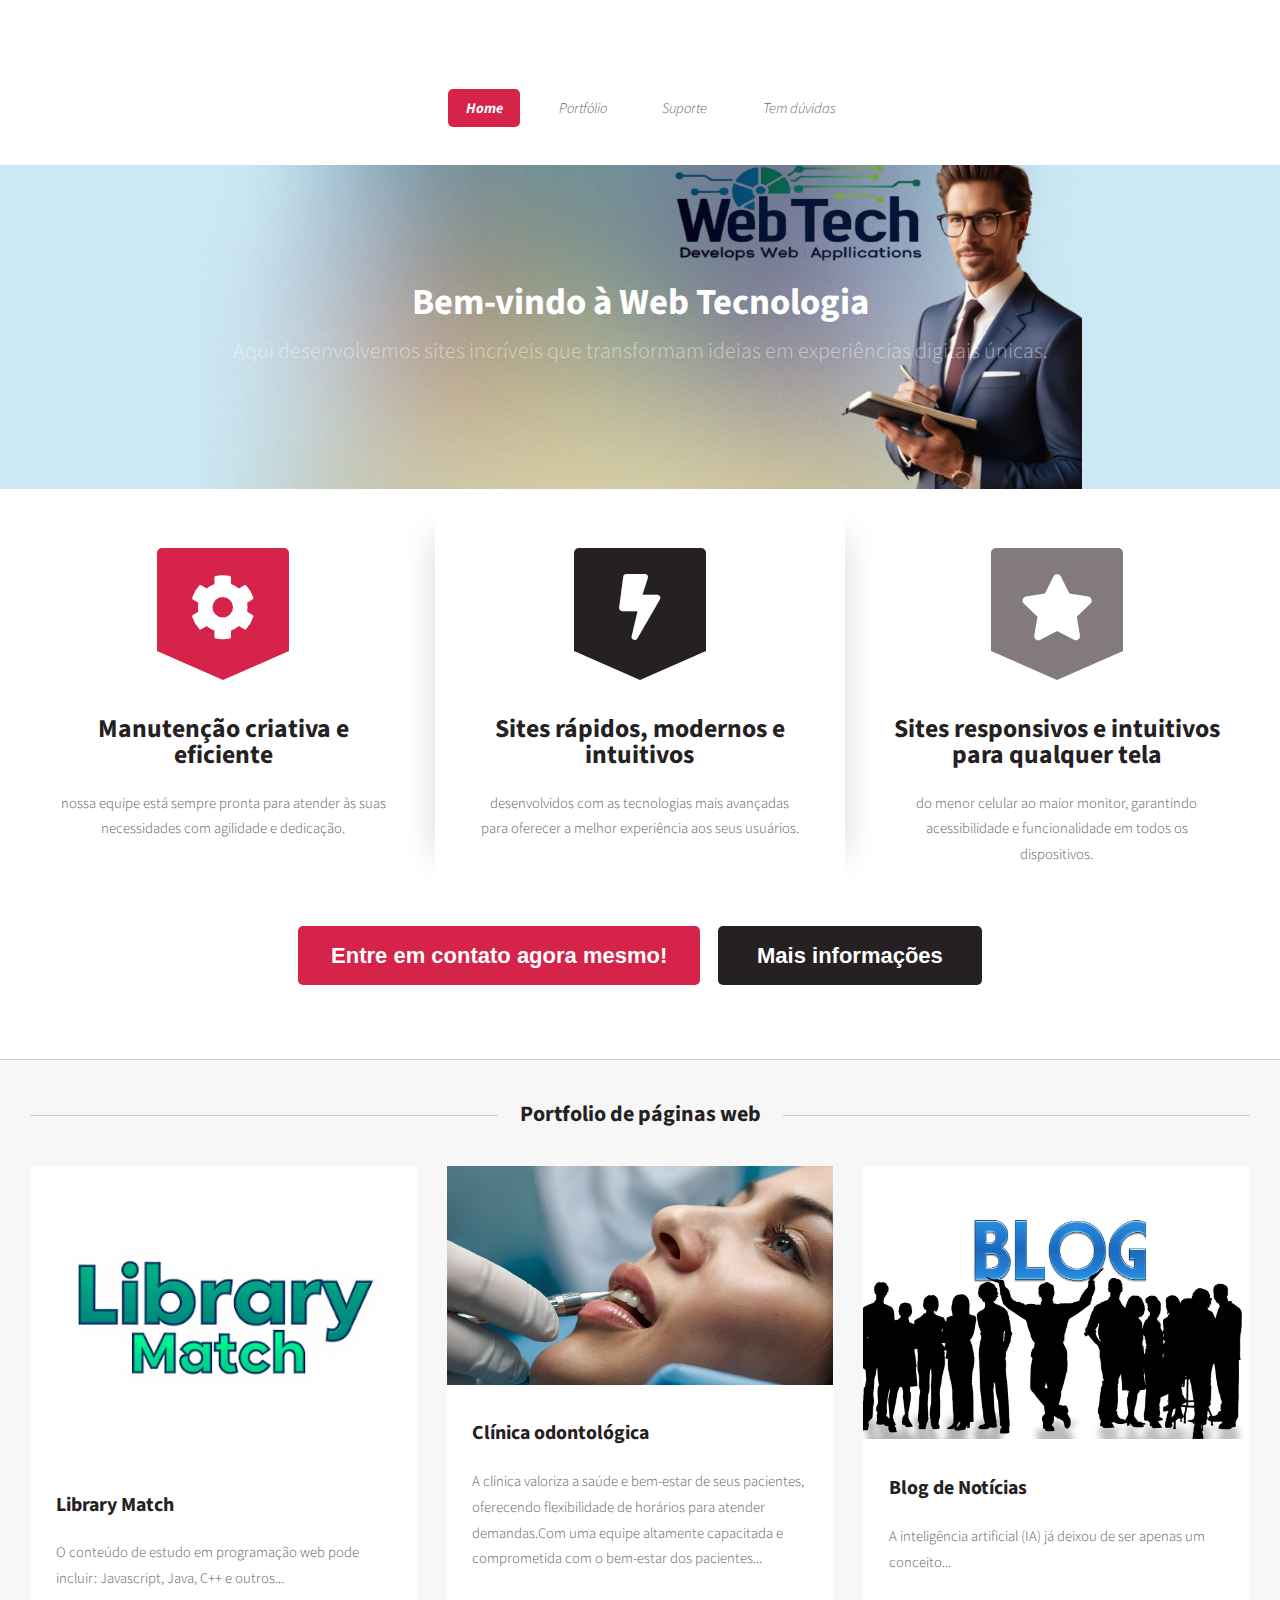
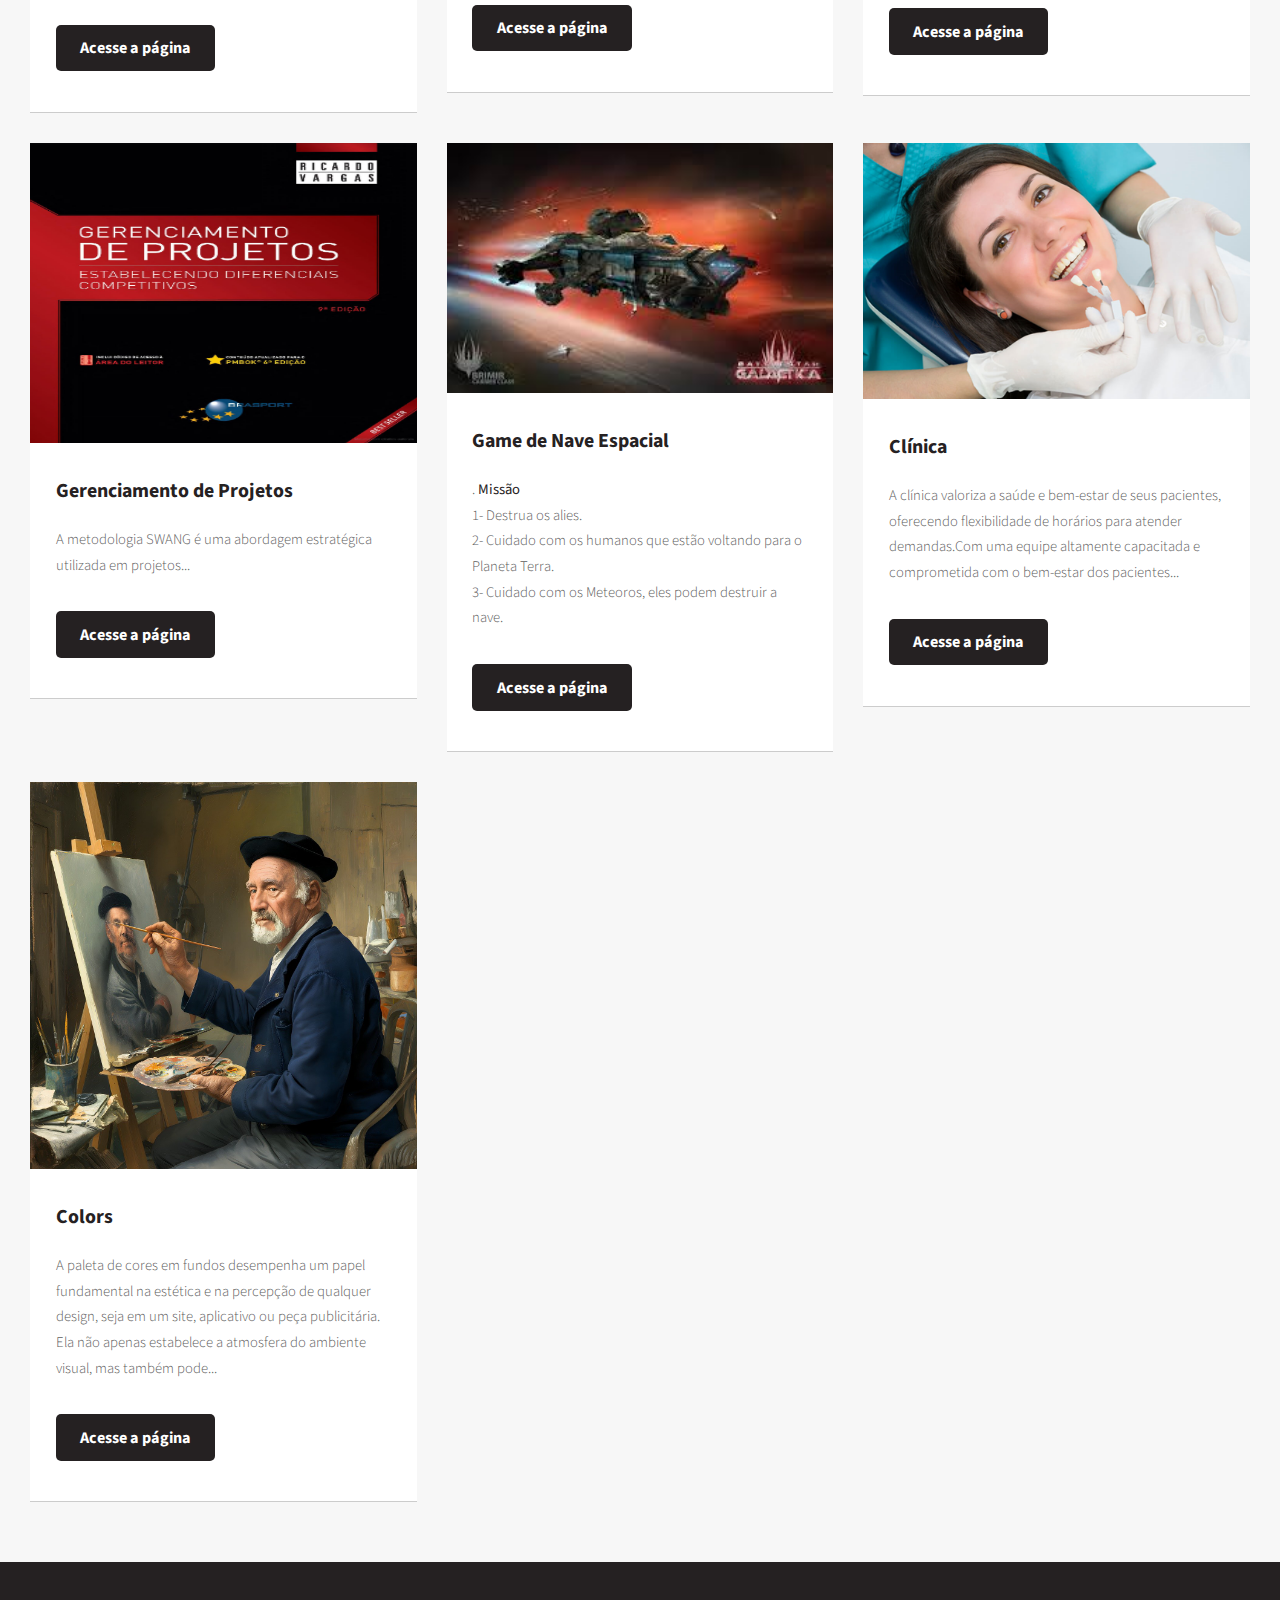
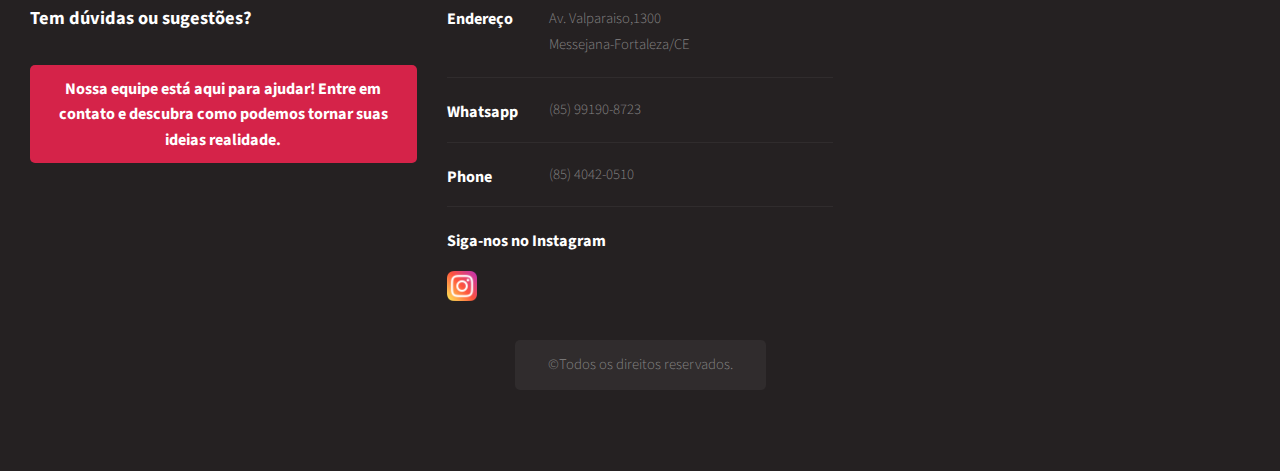
==== commit 6cc751e6: "banner" ====
--- a/index.html
+++ b/index.html
@@ -262,29 +262,30 @@
 							
 							<div class="col-4 col-12-medium">
 								<section>
-									
-									
 									<ul class="contact">
 										<li>
 											<h3>Endereço</h3>
-											<p>
-												Av. Valparaiso,1300<br />
-												Messejana-Fortaleza/CE<br />
-
-											</p>
+											<p>Av. Valparaiso,1300<br />Messejana-Fortaleza/CE<br /></p>
 										</li>
 										<li>
 											<h3>Whatsapp</h3>
 											<p>(85) 99190-8723</p>
-											
 										</li>
 										<li>
 											<h3>Phone</h3>
 											<p>(85) 4042-0510</p>
 										</li>
+										<li>
+											<h3>Siga-nos no Instagram</h3> <br>
+											
+										</li>
+										<a href="https://www.instagram.com/webverceltecnologia" target="_blank">
+											<img src="images/instagram.png" alt="Instagram" width="30" height="30">
+										</a>
 									</ul>
 								</section>
 							</div>
+							
 							<div class="col-12">
 
 								<!-- Copyright -->
@@ -300,6 +301,10 @@
 				</section>
 
 		</div>
+		<a href="#" id="back-to-top" class="back-to-top">
+			<img src="images/up-arrow.png" alt="Voltar ao topo" width="50" height="50">
+		</a>
+		
 
 		<!-- Scripts -->
 			<script src="assets/js/jquery.min.js"></script>
@@ -308,6 +313,24 @@
 			<script src="assets/js/breakpoints.min.js"></script>
 			<script src="assets/js/util.js"></script>
 			<script src="assets/js/main.js"></script>
+			<script>
+				// Mostra a seta ao descer a página
+				window.onscroll = function() {
+					var backToTop = document.getElementById("back-to-top");
+					if (document.body.scrollTop > 100 || document.documentElement.scrollTop > 100) {
+						backToTop.style.display = "block";
+					} else {
+						backToTop.style.display = "none";
+					}
+				};
+			
+				// Rola a página até o topo ao clicar na seta
+				document.getElementById("back-to-top").addEventListener("click", function(e) {
+					e.preventDefault();
+					window.scrollTo({ top: 0, behavior: 'smooth' });
+				});
+			</script>
+			
 
 	</body>
 </html>--- a/assets/css/main.css
+++ b/assets/css/main.css
@@ -2173,7 +2173,7 @@
 /* Banner */
 
 	#banner {
-		background: #CCE8F4 url("../../images/pic01.jpg");
+		background: #CCE8F4 url("../../images/oficial.png");
 		background-position: center center;
 		background-size: auto 100%;
 		background-repeat: no-repeat;
@@ -2184,7 +2184,7 @@
 	}
 
 		#banner header {
-			background-color: rgba(34, 30, 31, 0.98);
+			
 			display: inline-block;
 			padding: 2.5em 5em;
 			border-radius: 5px;
@@ -2482,7 +2482,7 @@
 		/* Header */
 
 			#header {
-				padding: 3.5em 0 3em 0;
+				padding: 1.5em 0 3em 0;
 			}
 
 		/* Nav */
@@ -2873,8 +2873,12 @@
 		/* Banner */
 
 			#banner {
-				padding: 6em 0;
-				margin: 2em 0 0 0;
+				padding: 7em 0;
+				margin: 0.1em 0 0 0;
+				background: url("../../images/oficial.png");
+		background-position: right ;
+		background-size: auto 70%;
+		background-repeat: no-repeat;
 			}
 
 				#banner header {
@@ -2905,4 +2909,18 @@
 				padding: 40px 0 20px 0;
 			}
 
-	}+	}
+
+	.back-to-top {
+		position: fixed;
+		bottom: 30px;
+		right: 30px;
+		display: none;
+		z-index: 1000;
+	}
+	
+	.back-to-top img {
+		width: 50px;
+		height: 50px;
+	}
+	